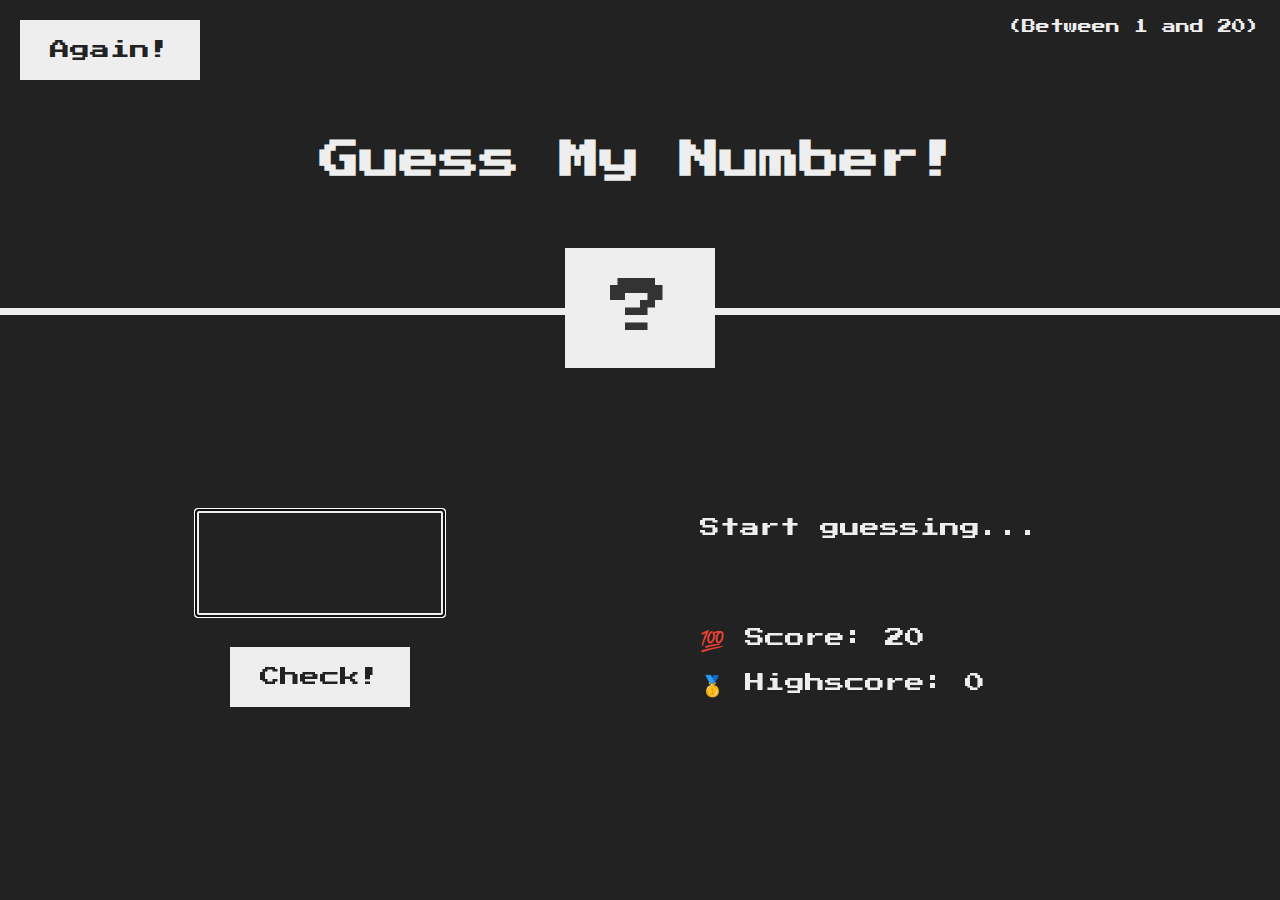
==== Guess-My-Number/index.html @ 6492ab9a "Guess-My-Number initial commit v1" ====
<!DOCTYPE html>
<html lang="en">
  <head>
    <meta charset="UTF-8" />
    <meta name="viewport" content="width=device-width, initial-scale=1.0" />
    <meta http-equiv="X-UA-Compatible" content="ie=edge" />
    <title>Guess My Number</title>
    <link rel="stylesheet" href="style.css" />
  </head>
  <body>
    <header>
      <h1>Guess My Number!</h1>
      <p class="between">(Between 1 and 20)</p>
      <button class="btn again">Again!</button>
      <div class="number">?</div>
    </header>
    <main>
      <section class="left">
        <input type="number" class="guess" autofocus />
        <button class="btn check">Check!</button>
      </section>
      <section class="right">
        <p class="message">Start guessing...</p>
        <p class="label-score">💯 Score: <span class="score">20</span></p>
        <p class="label-highscore">
          🥇 Highscore: <span class="highscore">0</span>
        </p>
      </section>
    </main>
    <script src="script.js"></script>
  </body>
</html>
---- Guess-My-Number/style.css ----
@import url('https://fonts.googleapis.com/css?family=Press+Start+2P&display=swap');

* {
  box-sizing: border-box;
  margin: 0;
  padding: 0;
}

html {
  font-size: 62.5%;
}

body {
  font-family: 'Press Start 2P', sans-serif;
  background-color: #222;
  color: #eee;
  /* background-color: #60b347; */
}

header {
  height: 35vh;
  position: relative;
  border-bottom: 7px solid #eee;
}

main {
  height: 65vh;
  display: flex;
  justify-content: space-around;
  align-items: center;
  color: #eee;
}

.left {
  width: 52rem;
  display: flex;
  flex-direction: column;
  align-items: center;
}

.right {
  width: 52rem;
  font-size: 2rem;
}

h1 {
  width: 100%;
  position: absolute;
  top: 52%;
  left: 50%;
  font-size: 4rem;
  text-align: center;
  transform: translate(-50%, -50%);
}

.number {
  width: 15rem;
  position: absolute;
  bottom: 0;
  left: 50%;
  padding: 3rem 0rem;
  background: #eee;
  color: #333;
  font-size: 6rem;
  text-align: center;
  transform: translate(-50%, 50%);
}

.between {
  position: absolute;
  top: 2rem;
  right: 2rem;
  font-size: 1.4rem;
}

.again {
  position: absolute;
  top: 2rem;
  left: 2rem;
}

.guess {
  width: 25rem;
  display: block;
  margin-bottom: 3rem;
  padding: 2.5rem;
  border: 4px solid #eee;
  background: none;
  font-family: inherit;
  color: inherit;
  font-size: 5rem;
  text-align: center;
}

/* Remove arrows: Chrome, Safari, Edge, Opera */
input::-webkit-outer-spin-button,
input::-webkit-inner-spin-button {
  -webkit-appearance: none;
  margin: 0;
}

/* Remove arrows: Firefox */
input[type='number'] {
  -moz-appearance: textfield;
}

.btn {
  padding: 2rem 3rem;
  border: none;
  background-color: #eee;
  font-family: inherit;
  color: #222;
  font-size: 2rem;
  cursor: pointer;
}

.btn:hover {
  background-color: #ccc;
}

.message {
  height: 3rem;
  margin-bottom: 8rem;
}

.label-score {
  margin-bottom: 2rem;
}
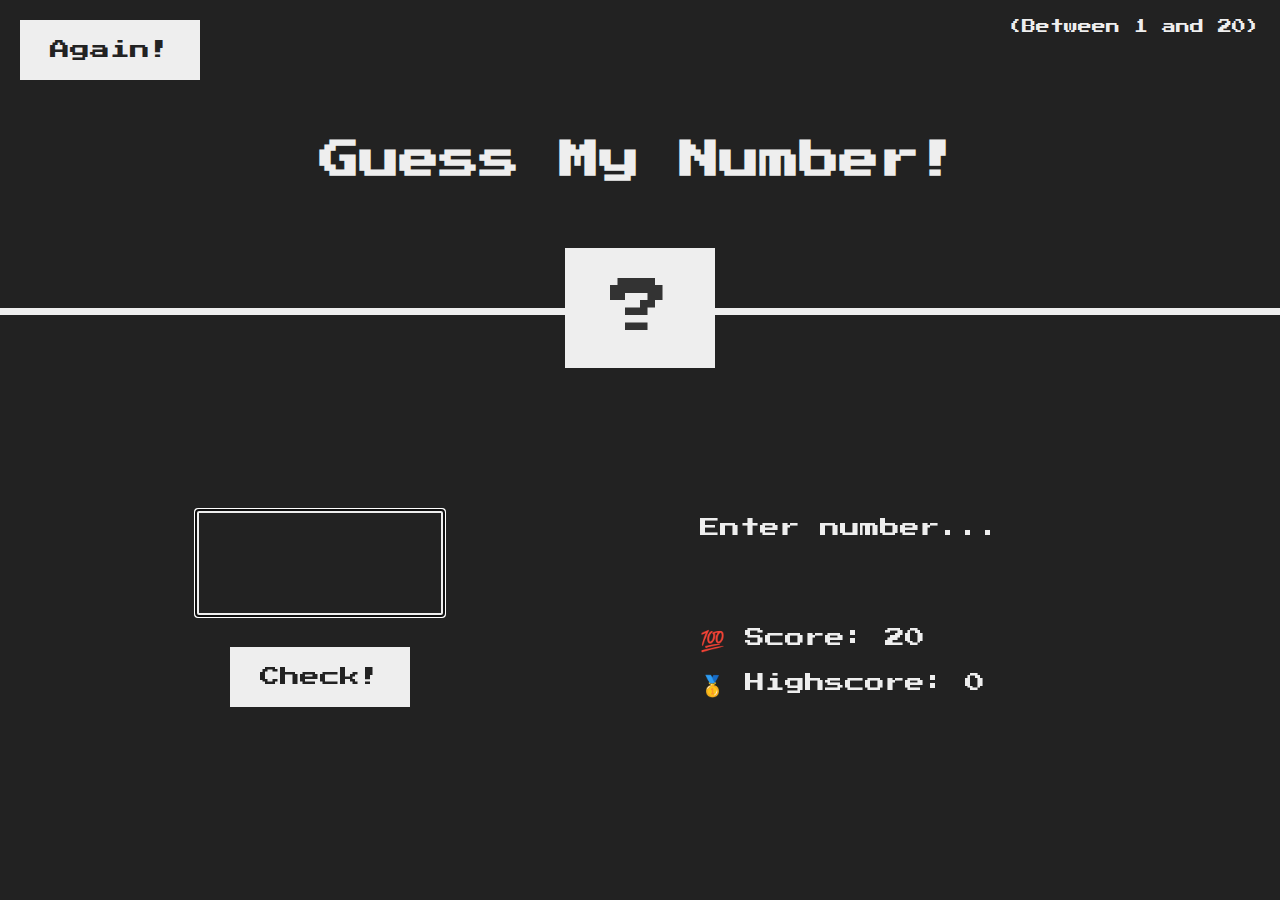
==== commit 8549fc39: "Guess-My-Number v2" ====
--- a/Guess-My-Number/index.html
+++ b/Guess-My-Number/index.html
@@ -5,7 +5,8 @@
     <meta name="viewport" content="width=device-width, initial-scale=1.0" />
     <meta http-equiv="X-UA-Compatible" content="ie=edge" />
     <title>Guess My Number</title>
-    <link rel="stylesheet" href="style.css" />
+    <link rel="stylesheet" href="css/style.css" />
+    <link rel="stylesheet" href="css/media.css" />
   </head>
   <body>
     <header>
@@ -20,7 +21,7 @@
         <button class="btn check">Check!</button>
       </section>
       <section class="right">
-        <p class="message">Start guessing...</p>
+        <p class="message">Enter number...</p>
         <p class="label-score">💯 Score: <span class="score">20</span></p>
         <p class="label-highscore">
           🥇 Highscore: <span class="highscore">0</span>
--- a/Guess-My-Number/css/style.css
+++ b/Guess-My-Number/css/style.css
@@ -0,0 +1,122 @@
+@import url('https://fonts.googleapis.com/css?family=Press+Start+2P&display=swap');
+
+* {
+  box-sizing: border-box;
+  margin: 0;
+  padding: 0;
+}
+
+html {
+  font-size: 62.5%;
+}
+
+body {
+  font-family: 'Press Start 2P', sans-serif;
+  background-color: #222;
+  color: #eee;
+}
+
+header {
+  height: 35vh;
+  position: relative;
+  border-bottom: 7px solid #eee;
+}
+
+main {
+  height: 65vh;
+  display: flex;
+  justify-content: space-around;
+  align-items: center;
+  color: #eee;
+}
+
+.left {
+  width: 52rem;
+  display: flex;
+  flex-direction: column;
+  align-items: center;
+}
+
+.right {
+  width: 52rem;
+  font-size: 2rem;
+}
+
+h1 {
+  width: 100%;
+  position: absolute;
+  top: 52%;
+  left: 50%;
+  font-size: 4rem;
+  text-align: center;
+  transform: translate(-50%, -50%);
+}
+
+.number {
+  width: 15rem;
+  position: absolute;
+  bottom: 0;
+  left: 50%;
+  padding: 3rem 0rem;
+  background: #eee;
+  color: #333;
+  font-size: 6rem;
+  text-align: center;
+  transform: translate(-50%, 50%);
+}
+
+.between {
+  position: absolute;
+  top: 2rem;
+  right: 2rem;
+  font-size: 1.4rem;
+}
+
+.again {
+  position: absolute;
+  top: 2rem;
+  left: 2rem;
+}
+
+.guess {
+  width: 25rem;
+  display: block;
+  margin-bottom: 3rem;
+  padding: 2.5rem;
+  border: 4px solid #eee;
+  background: none;
+  font-family: inherit;
+  color: inherit;
+  font-size: 5rem;
+  text-align: center;
+}
+
+/* Remove arrows: Chrome, Safari, Edge, Opera */
+input::-webkit-outer-spin-button,
+input::-webkit-inner-spin-button {
+  -webkit-appearance: none;
+  margin: 0;
+}
+
+.btn {
+  padding: 2rem 3rem;
+  border: none;
+  background-color: #eee;
+  font-family: inherit;
+  color: #222;
+  font-size: 2rem;
+  cursor: pointer;
+}
+
+.btn:hover {
+  background-color: #ccc;
+}
+
+.message {
+  height: 3rem;
+  margin-bottom: 8rem;
+}
+
+.label-score {
+  margin-bottom: 2rem;
+}
--- a/Guess-My-Number/css/media.css
+++ b/Guess-My-Number/css/media.css
@@ -0,0 +1,67 @@
+/* < 960px */
+@media screen and (orientation: landscape) and (max-width: 60em) {
+  h1 {
+    font-size: 3rem;
+  }
+
+  .number {
+    padding: 1.5rem 0rem;
+    font-size: 2rem;
+  }
+
+  .message {
+    margin-bottom: 7rem;
+  }
+
+  .btn {
+    padding: 1rem 1.5rem 0.75rem 1.5rem;
+    font-size: 1.5rem;
+  }
+
+  .again {
+    top: 1rem;
+    left: 1rem;
+  }
+}
+
+/* < 700px */
+@media screen and (orientation: portrait) and (max-width: 43.75em) {
+  :root {
+    font-size: 50%;
+  }
+
+  h1 {
+    line-height: 1.5;
+  }
+
+  main {
+    flex-direction: column-reverse;
+    justify-content: center;
+  }
+
+  .right {
+    display: flex;
+    flex-direction: column-reverse;
+    text-align: center;
+  }
+
+  .label-score {
+    order: 1;
+  }
+
+  .label-highscore,
+  .label-score {
+    margin-bottom: 5rem;
+  }
+
+  .message {
+    margin-bottom: 5rem;
+  }
+}
+
+/* < 400px */
+@media screen and (max-width: 25em) {
+  :root {
+    font-size: 40%;
+  }
+}
